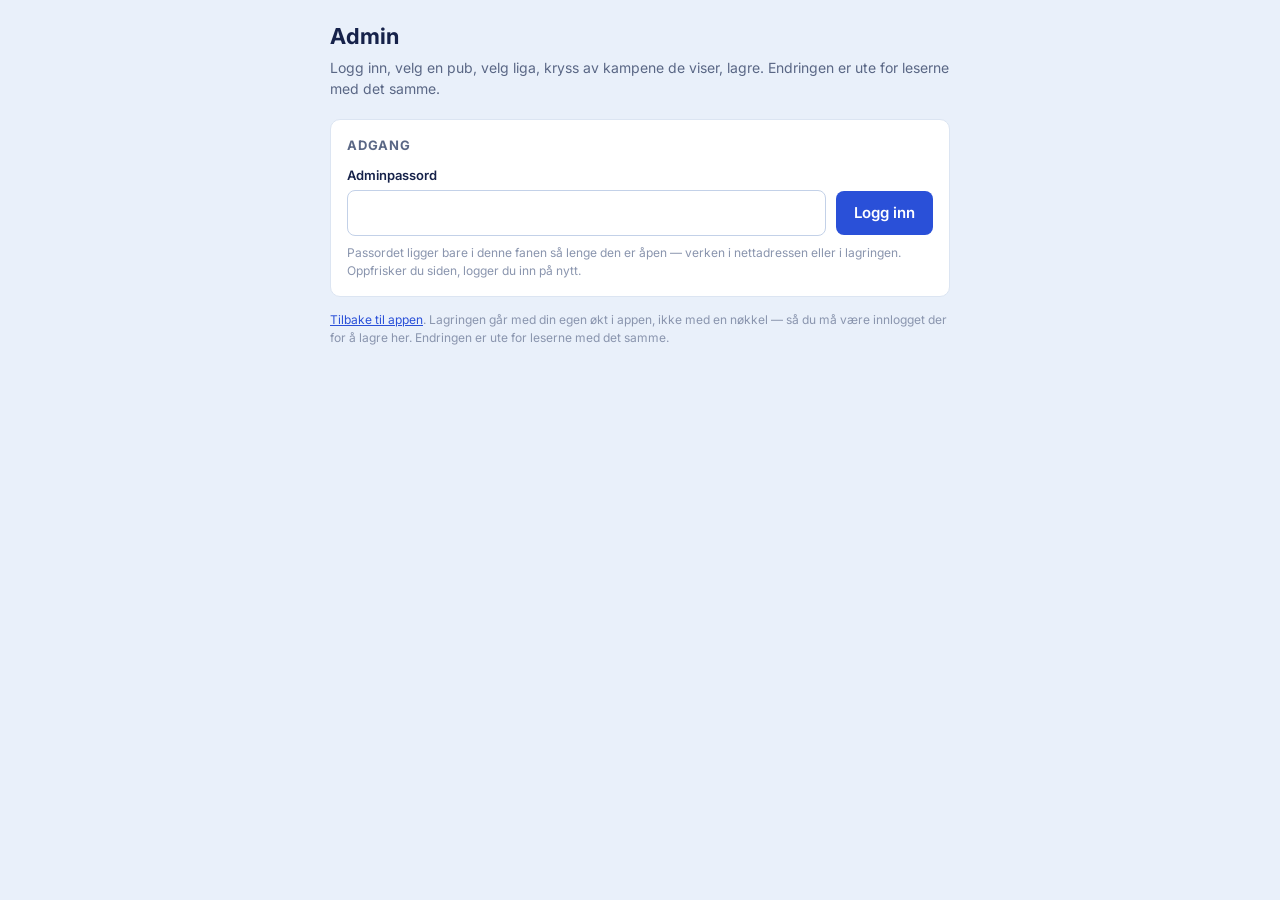
==== admin.html @ 0777ed10 "Versjon i portalen: hva som endret seg, og hva som faktisk kjorer To halvdeler som svarer pa hvert s" ====
<!DOCTYPE html>
<html lang="nb">
<head>
<meta charset="UTF-8">
<meta name="viewport" content="width=device-width, initial-scale=1.0">
<meta name="robots" content="noindex">
<title>Admin</title>
<link rel="preconnect" href="https://fonts.googleapis.com">
<link rel="preconnect" href="https://fonts.gstatic.com" crossorigin>
<link href="https://fonts.googleapis.com/css2?family=Inter:wght@400;500;600;700&display=swap" rel="stylesheet">
<style>
  :root {
    --bg: #E9F0FA; --kort: #FFFFFF; --ramme: #DCE5F2; --ramme-sterk: #C3D1E8;
    --tekst: #16224A; --tekst-dim: #5A6785; --tekst-svak: #8A95AE;
    --aksent: #2A50D8; --aksent-blekk: #FFFFFF;
    --ok-bg: #DDF3E6; --ok: #1F7A4D; --feil-bg: #F9E0E2; --feil: #A8323A;
  }
  * { box-sizing: border-box; }
  body {
    margin: 0; padding: 20px 16px 60px; background: var(--bg); color: var(--tekst);
    font-family: 'Inter', -apple-system, BlinkMacSystemFont, sans-serif; font-size: 15px; line-height: 1.5;
  }
  main { max-width: 620px; margin: 0 auto; }
  h1 { font-size: 22px; margin: 0 0 4px; }
  /* «Logg ut» star her, ikke i en egen Adgang-boks. Etter innlogging var
     den seksjonen fem rader som bare sa «Logg ut» — en boks pa linje med
     Kamper og Steder, om noe som ikke er en oppgave. */
  .topp { display: flex; align-items: baseline; justify-content: space-between; gap: 12px; }
  .topp[hidden] { display: none; }
  .undertittel { margin: 0 0 20px; color: var(--tekst-dim); font-size: 14px; }
  section { background: var(--kort); border: 1px solid var(--ramme); border-radius: 10px; padding: 16px; margin-bottom: 14px; }

  /* ---------- sammenleggbare seksjoner ----------

     Portalen var sju seksjoner, alle apne samtidig. Stedsskjemaet alene
     var 201 av 288 linjer markup i den — sju skjermhoyder for du hadde
     gjort noe, og kampene, som er det du kom for, la oeverst i noe du
     matte rulle forbi resten av.

     Mekanikken er appens egen: en <button aria-expanded> og et panel med
     [hidden], som `fotball.js`. Ikke <details> — det brukes ett sted i
     appen («Tekniske detaljer»), og to folde-mekanikker er én for mye.

     Apen/lukket huskes pa knappen, og `tegnForslag`/`tegnSteder` rorer
     bare innholdet i panelet. En seksjon som lukker seg selv fordi et
     svar landet, er den samme feilen `tegnSteder` i appen alt har kostet
     oss. */
  .seksjon { padding: 0; }
  /* display: flex slar [hidden] fra nettleserens eget stilark. Hodet
     skjules ikke i dag, men regelen ma si hva den betyr. */
  .seksjon-hode {
    display: flex; align-items: center; gap: 10px;
    width: 100%; padding: 15px 16px;
    background: none; border: 0; border-radius: 10px;
    color: var(--tekst-dim); font: inherit; font-size: 13px; font-weight: 600;
    text-transform: uppercase; letter-spacing: 0.06em;
    text-align: left; cursor: pointer;
  }
  .seksjon-hode[hidden] { display: none; }
  .seksjon-hode:hover .seksjon-navn { text-decoration: underline; }
  /* Tittelen er bare en ramme om knappen: utseendet ligger pa knappen,
     sa h2-reglene over ikke drar i den samtidig. */
  .seksjon-tittel { margin: 0; font-size: inherit; letter-spacing: normal; text-transform: none; }
  .seksjon-navn { flex: 1 1 auto; min-width: 0; }
  /* Tallet er ikke en del av navnet: det teller, og skal leses som en
     opplysning ved siden av. Samme grep som `.runde-tall`. */
  .seksjon-tall {
    flex: 0 0 auto; font-weight: 400; font-size: 12px;
    letter-spacing: 0.02em; text-transform: none; color: var(--tekst-svak);
  }
  .seksjon-tall:empty { display: none; }
  /* Tallet er grunnen til at en lukket seksjon er trygg: uten det er en
     lukket seksjon en du glemmer. Har koen noe i seg, sier den det i
     portalens aksentfarge. */
  .seksjon-tall.venter { color: var(--aksent); font-weight: 600; }
  .seksjon-pil { flex: 0 0 auto; font-size: 11px; color: var(--aksent); }
  /* Begge hodene, ikke bare seksjonene. Regelen sto pa `.seksjon-hode`
     alene, og da pekte pila i trinnhodene «lukket» over et apent trinn —
     et tegn som sier noe annet enn tilstanden det beskriver. */
  /* Versjonen. Lista er tett med vilje: den leses, den brukes ikke. */
  .versjon-boks { margin-top: 10px; }
  .versjon-nr {
    margin: 0 0 4px;
    font-size: 13px;
    font-weight: 700;
    letter-spacing: 0.02em;
  }
  .versjon-liste {
    margin: 0;
    padding-left: 18px;
    font-size: 13px;
    line-height: 1.5;
  }
  .versjon-liste li { margin-bottom: 5px; }
  .versjon-issue { white-space: nowrap; }

  .seksjon-hode[aria-expanded="true"] .seksjon-pil,
  .trinn-hode[aria-expanded="true"] .seksjon-pil { transform: rotate(180deg); }
  /* Sidepolstringa la pa <section> for. Na ligger den her, sa hodet kan
     fylle hele bredden — og `.handling` regner fortsatt med 16 px. */
  .seksjon-kropp { padding: 0 16px 16px; }
  .seksjon-kropp[hidden] { display: none; }

  /* ---------- stedsskjemaet i to trinn ----------
     Tolv felt i én kolonne var den ekte lengden i portalen. «Hvem og
     hvor» er stedet; «Hva vi vet» er vurderingen av det. Trinn to teller
     feltene som mangler i hodet sitt: et lukket trinn far ikke skjule at
     noe kreves. */
  .trinn { border-top: 1px solid var(--ramme); margin-top: 4px; }
  .trinn-hode {
    display: flex; align-items: baseline; gap: 10px; width: 100%;
    padding: 12px 2px; background: none; border: 0;
    color: var(--tekst); font: inherit; font-size: 14px; font-weight: 600;
    text-align: left; cursor: pointer;
  }
  .trinn-hode[hidden] { display: none; }
  .trinn-hode:hover .trinn-navn { text-decoration: underline; }
  .trinn-tittel { margin: 0; font-size: inherit; }
  .trinn-navn { flex: 1 1 auto; min-width: 0; }
  .trinn-tall { flex: 0 0 auto; font-size: 12px; font-weight: 400; color: var(--tekst-svak); }
  .trinn-tall:empty { display: none; }
  /* Tas stedet ut, kreves bare navnet — da teller `oppdaterTrinn` null, og
     tallet er tomt. Ingen dempet variant her: et tall som ikke gjelder,
     skal ikke sta.
     `.mangler` settes forst naar du har provd a lagre: et nytt sted er
     tomt, og en rod advarsel om noe du ikke har gjort ennaa leses som en
     feil du har gjort. */
  .trinn-tall.mangler { color: var(--feil); font-weight: 600; }
  .trinn-kropp { padding: 0 0 8px; }
  .trinn-kropp[hidden] { display: none; }
  /* Handlingsraden til kamplista. Klebrig mot bunnen av seksjonen, sa
     knappen folger med mens du krysser av tjue kamper — for matte du
     scrolle tilbake for a lagre. Bakgrunnen ma vaere ugjennomsiktig:
     uten den leser radene gjennom knappene nar lista ruller under. */
  .handling { position: sticky; bottom: 0; margin: 0 -16px -16px;
              padding: 12px 16px; background: var(--kort);
              border-top: 1px solid var(--ramme);
              border-radius: 0 0 10px 10px; }
  .handling .melding:empty { display: none; }
  .forslag { border-top: 1px solid var(--ramme); padding: 12px 0; }
  .forslag:first-child { border-top: 0; padding-top: 0; }
  .forslag-navn { margin: 0; font-weight: 600; }
  .forslag-merke { margin-left: 8px; font-weight: 400; font-size: 12px; color: #8A5A00; }
  .forslag-under { margin: 2px 0 8px; font-size: 13px; color: #5A6785; }
  /* Et tips sier at en rad vi har er usann, og det er noe annet enn et
     forslag om en rad vi mangler. Merket i margen, ikke rodt: dette er en
     opplysning fra en leser, ikke en feil i systemet. */
  .forslag-tips { border-left: 3px solid #8A5A00; padding-left: 10px; }
  .forslag-tips .forslag-under { color: #8A5A00; }
  .forslag-kode { margin: 0 0 8px; padding: 8px; overflow-x: auto; background: #F4F7FD;
                  border: 1px solid var(--ramme); border-radius: 6px;
                  font-size: 12px; line-height: 1.5; white-space: pre; }
  .forslag-knapper { display: flex; gap: 14px; }
  h2 { font-size: 13px; text-transform: uppercase; letter-spacing: 0.06em; color: var(--tekst-dim); margin: 0 0 10px; }
  label { display: block; font-size: 13px; font-weight: 600; margin-bottom: 5px; }
  /* **Seksten piksler, ikke femten.** Safari pa iPhone zoomer inn av seg
     selv nar du fokuserer et felt med mindre skrift enn 16 px — og etter
     den zoomen er hele sida pannbar sidelengs. Meldt to ganger som «jeg
     kan scrolle skjermen til venstre og hoyre»; forste gang lette jeg
     etter noe som var for bredt, og fant ingenting, fordi layouten var
     riktig hele tiden. Det var forstoerrelsen, ikke bredden.
     `font: inherit` ga 15 px fra body. En piksel fra a vaere trygg. */
  input[type="password"], input[type="text"], input[type="url"],
  input[type="date"], input[type="number"], select, textarea {
    width: 100%; padding: 10px; border: 1px solid var(--ramme-sterk); border-radius: 8px;
    background: #fff; color: var(--tekst); font: inherit; font-size: 16px;
  }
  textarea { resize: vertical; min-height: 60px; }
  /* Stedredigeringen. To felt side om side der de hoerer sammen — gate og
     nummer er ett sporsmal, breddegrad og lengdegrad er ett annet. */
  .felt-par { display: flex; gap: 10px; }
  .felt-par > * { flex: 1; min-width: 0; }
  .felt-blokk { margin-bottom: 12px; }
  .steder { list-style: none; margin: 10px 0 0; padding: 0; max-height: 320px; overflow-y: auto; }
  .steder li { display: flex; align-items: center; gap: 10px; padding: 9px 2px;
               border-bottom: 1px solid var(--ramme); }
  .steder li:last-child { border-bottom: 0; }
  .sted-navn { font-weight: 600; flex: 1; min-width: 0; }
  .sted-under { display: block; font-size: 12px; color: var(--tekst-svak); font-weight: 400; }
  /* Radene som er rettet i portalen skal kunne skilles fra fila med
     oyet. Ellers er det ingen mate a se hva basen faktisk barer. */
  .sted-merke { font-size: 11px; font-weight: 600; text-transform: uppercase;
                letter-spacing: 0.04em; color: var(--aksent); }
  .sted-merke.skjult { color: var(--feil); }
  .steder button { padding: 6px 10px; font-size: 13px; }
  .treff { list-style: none; margin: 8px 0 0; padding: 0; }
  .treff li { border-top: 1px solid var(--ramme); }
  .treff button { display: block; width: 100%; text-align: left; background: none;
                  color: var(--tekst); font-weight: 500; padding: 9px 2px; }
  .treff .sted-under { color: var(--tekst-dim); }
  .kamper { list-style: none; margin: 12px 0 0; padding: 0; }
  .kamper li { border-bottom: 1px solid var(--ramme); }
  /* Runden star som en overskrift i lista, ikke som en egen boks: den
     deler kampene uten a se ut som noe man kan krysse av. */
  /* display: flex slar [hidden] fra nettleserens eget stilark. Ingen
     rundeoverskrift skjules i dag, men regelen ma si hva den betyr — et
     element som star framme mens koden tror den har skjult det, er en
     feil som ikke ser ut som en. */
  .runde-skille {
    display: flex;
    align-items: baseline;
    justify-content: space-between;
    gap: 10px;
    border-bottom: 0 !important;
    padding: 14px 2px 4px;
    font-size: 11px;
    font-weight: 700;
    letter-spacing: 0.07em;
    text-transform: uppercase;
    color: var(--tekst-svak);
  }
  .runde-skille[hidden] { display: none; }
  /* Tallet er ikke en overskrift: det teller, og skal leses som en
     opplysning ved siden av — ikke som en del av rundenavnet. */
  .runde-tall { font-weight: 400; letter-spacing: 0.02em; text-transform: none; }
  /* Navnet tar plassen som blir til overs, sa tallet og knappen star
     samlet til hoyre framfor a spres utover av space-between. */
  .runde-navn { flex: 1 1 auto; }
  /* Knappen som krysser av hele runden. Ingen display-regel her med
     vilje: en <button> er inline-block fra nettleseren og flex-barn her,
     og da er det ingenting som kan sla [hidden] i stykker. */
  .runde-alle {
    background: none;
    border: 0;
    padding: 0 0 0 2px;
    font: inherit;
    letter-spacing: 0.02em;
    text-transform: none;
    font-weight: 400;
    color: var(--aksent);
    cursor: pointer;
    white-space: nowrap;
  }
  .runde-alle:hover { text-decoration: underline; }
  /* Ligaene som hakebokser. list-style og padding nullstilles her fordi
     <ul> baerer nettleserens egne; display er satt, saa [hidden] maa sies
     eksplisitt — ellers star lista framme naar koden tror den skjuler. */
  .ligaer { display: flex; flex-wrap: wrap; gap: 6px 16px; list-style: none;
            margin: 0 0 12px; padding: 0; }
  .ligaer[hidden] { display: none; }
  .ligaer li { display: flex; align-items: center; gap: 8px; }
  .ligaer input { width: 20px; height: 20px; flex: 0 0 auto;
                  accent-color: var(--aksent); }
  .ligaer label { margin: 0; font-weight: 400; font-size: 16px; }
  .kamper li:first-child.runde-skille { padding-top: 6px; }
  .kamper li:last-child { border-bottom: 0; }
  .kamp { display: flex; align-items: center; gap: 12px; padding: 11px 2px; cursor: pointer; }
  .kamp input { width: 20px; height: 20px; flex: 0 0 auto; accent-color: var(--aksent); }
  /* «Ikke denne kvelden». Star som sosken til labelen, aldri inni den:
     en knapp i en knapp finnes ikke, og trykket ville truffet haken.
     Ingen display-regel, saa [hidden] fra nettleserens stilark star. */
  .kamp-nei {
    background: none; border: 0; padding: 2px 2px 8px 32px;
    font: inherit; font-size: 13px; color: var(--tekst-svak);
    cursor: pointer; text-align: left;
  }
  .kamp-nei:hover { text-decoration: underline; }
  .kamp-nei[aria-pressed="true"] { color: var(--aksent); font-weight: 600; }
  /* Raden dempes, men forsvinner ikke: et nei er en opplysning admin har
     fort inn, og den skal kunne leses og tas tilbake. */
  .kamp-avkreftet .kamp-navn { opacity: 0.55; text-decoration: line-through; }
  .kamp-navn { font-weight: 600; }
  .kamp-tid { display: block; font-size: 12px; color: var(--tekst-svak); font-weight: 400; }
  button {
    padding: 11px 18px; border: 0; border-radius: 8px; background: var(--aksent);
    color: var(--aksent-blekk); font: inherit; font-weight: 600; cursor: pointer;
  }
  button:disabled { opacity: 0.45; cursor: default; }
  button.lenke { background: none; color: var(--aksent); padding: 4px 0; font-weight: 500; text-decoration: underline; }
  .melding { margin: 12px 0 0; padding: 10px 12px; border-radius: 8px; font-size: 14px; }
  .melding.ok { background: var(--ok-bg); color: var(--ok); }
  .melding.feil { background: var(--feil-bg); color: var(--feil); }
  /* En hint som barer en feil skal leses som en feil. [hidden] sier hva
     den betyr fordi regelen over setter farge, ikke display — men neste
     som legger display her, ma vite det. */
  .hint.feil { color: var(--feil); }
  .hint[hidden] { display: none; }
  .melding:empty { display: none; padding: 0; }
  .hint { font-size: 12px; color: var(--tekst-svak); margin: 8px 0 0; }
  /* Feltene som MA fylles ut. Stjerna er for oyet — skjermleseren far
     aria-required, og «stjerne» lest hoyt atte ganger er stoy. */
  .pakrevd { color: var(--feil); margin-left: 3px; font-weight: 700; }
  /* Tas stedet ut av lista, kreves bare navnet: sjekkPubRad slipper en
     fjernet rad gjennom pa navnet alene. Da er atte stjerner usant, og de
     dempes framfor a forsvinne — feltene er fortsatt de samme. */
  #stedSkjema.tatt-ut .pakrevd { color: var(--tekst-svak); font-weight: 400; }
  /* Forklaringa til stjerna star over skjemaet, ikke under: den skal leses
     for man begynner a fylle ut. */
  #stedPakrevdNote { margin: 0 0 12px; }
  .rad { display: flex; gap: 10px; align-items: center; flex-wrap: wrap; }
  .rad input[type="password"] { flex: 1 1 180px; width: auto; }
  /* Brukerlista. Ett kort per person framfor fire kolonner.
     Som tabell trengte den 457 px — fire kolonner, to av dem `nowrap`, og
     en med et felt og to knapper. En iPhone 13 mini gir 343, og da ble
     hele sida dratt bred: du kunne rulle den sidelengs. Meldt 17.
     september 2026.
     Ingen media query, og det er med vilje: en regel som ser pa VINDUET
     kan ikke males av en test som maler i en boks med kjent bredde, og da
     star fiksen uvoktet. Dette gjelder i enhver bredde.
     `thead` faller bort, sa hver celle barer etiketten sin i `data-merke`
     og viser den med ::before — teksten leses ogsa av en skjermleser. */
  .brukere { width: 100%; border-collapse: collapse; font-size: 14px; }
  .brukere, .brukere tbody, .brukere tr, .brukere td { display: block; width: 100%; }
  .brukere thead { display: none; }
  .brukere tr { padding: 12px 0; border-bottom: 1px solid var(--ramme); }
  .brukere tr:last-child { border-bottom: 0; }
  .brukere td { padding: 1px 0; border-bottom: 0; text-align: left; }
  .brukere .navn { font-weight: 600; font-size: 15px; overflow-wrap: anywhere; }
  /* Datoene bryter om de ma: `nowrap` var halve grunnen til at tabellen
     ikke fikk plass. */
  .brukere .tid { color: var(--tekst-dim); white-space: normal; font-size: 13px; }
  .brukere .tid::before { content: attr(data-merke) ": "; color: var(--tekst-svak); }
  .brukere td.valg {
    display: flex; flex-wrap: wrap; gap: 8px; align-items: center;
    padding-top: 8px; white-space: normal;
  }
  /* Ogsa her: under 16 px zoomer iPhone inn i det du trykker i feltet. */
  .brukere input[type="text"] {
    width: 96px; padding: 7px 8px; border: 1px solid var(--ramme-sterk);
    border-radius: 6px; background: #fff; color: var(--tekst); font: inherit; font-size: 16px;
  }
  .brukere button { padding: 7px 10px; font-size: 13px; }
  /* Sletting star som tekst til den er trykket en gang — da blir den rod
     og sier hva den kommer til a gjore. Samme grep som i appen. */
  .brukere button.slett { background: none; color: var(--tekst-dim); text-decoration: underline; font-weight: 500; }
  /* Raden som sier «det er deg». Den star ved siden av datoen fordi det
     er datoen den svarer pa: du er innlogget na, og feltet ved siden av
     er sist du tastet PIN-en. To ulike ting, og begge sanne. */
  .brukere .deg { color: var(--ok); font-weight: 600; font-size: 12px; }

  .brukere button.slett[data-sikker="ja"] { background: var(--feil); color: #fff; text-decoration: none; font-weight: 600; }
  /* Portalen ligger skjult til passordet er godtatt. display: none med
     !important, sa en seksjon med egen display ikke smetter fram. */
  [hidden] { display: none !important; }
  .visuelt-skjult {
    position: absolute; width: 1px; height: 1px; overflow: hidden;
    clip: rect(0 0 0 0); white-space: nowrap;
  }
  a { color: var(--aksent); }
</style>
</head>
<body>
<main>
  <div class="topp">
    <h1>Admin</h1>
    <!-- «Logg ut» hoerer til deg, ikke til en oppgave. Den sto i en
         Adgang-seksjon som etter innlogging var fem rader med ett
         deaktivert felt og denne knappen — en boks pa linje med Kamper og
         Steder, om noe som ikke er noe a gjore. -->
    <button class="lenke" id="loggUt" type="button" hidden>Logg ut</button>
  </div>
  <!-- To pastander sto her og var ikke lenger sanne: at PIN-ene ligger
       her (admin kan sette en ny, aldri lese den gamle — de ligger hashet
       hos Supabase), og at endringen venter pa en utrulling (visningene
       gikk til Supabase 15. september 2026, og lagremeldingen sier
       nettopp at det ikke er noe a vente pa). En undertittel som motsier
       kvitteringen to seksjoner ned er verre enn ingen.
       Resten — brukerne, PIN-ene — sto her ogsa til 21. september 2026.
       Seksjonene bærer navnene sine i hodet na, og en undertittel som
       ramser opp det som star rett under, er en liste til. -->
  <p class="undertittel">
    Logg inn, velg en pub, velg liga, kryss av kampene de viser, lagre.
    Endringen er ute for leserne med det samme.
  </p>

  <section id="adgang">
    <h2>Adgang</h2>
    <label for="passord">Adminpassord</label>
    <div class="rad">
      <input type="password" id="passord" autocomplete="current-password">
      <button id="loggInn" type="button">Logg inn</button>
    </div>
    <p class="melding" id="adgangMelding" role="status" aria-live="polite"></p>
    <p class="hint" id="adgangHint">
      Passordet ligger bare i denne fanen så lenge den er åpen — verken i
      nettadressen eller i lagringen. Oppfrisker du siden, logger du inn på nytt.
    </p>
  </section>

  <div id="portal" hidden>
  <!-- Pub og kamper er ÉN oppgave, og sto i to bokser. Pubvelgeren svarer
       ikke pa noe uten lista under seg, og lista svarer pa feil sted uten
       velgeren over. Hodet sier hvilken pub du star i — `settKamptittel`
       skriver «Kamper Andy's Pub viser» der.

       Handlingen star HER, ikke i en egen seksjon nederst. For la «Lagre»
       etter Foreslatte steder, Steder og Brukere — tre seksjoner som ikke
       har noe med den a gjore — mens den lagret kampene her oppe. «Kryss
       av alle» la samme sted: en knapp som opererer pa en liste du ikke
       ser mens du trykker den. Meldt fra faktisk bruk 16. september 2026.

       Og seksjonen ligger LUKKET, som de andre. Den sto apen fordi den
       var det du kom for — og det stemte sa lenge kamp for kamp var
       eneste mate a si hva et sted viser. Ligaflagget gjor jobben for de
       fleste stedene na: ett kryss dekker sesongen, og lista her er den
       du apner nar noe avviker fra den. Da er tjue kamper du maa rulle
       forbi feil vei rundt.

       Tallet i hodet baerer seksjonen: «2 av 20 satt» nar alt er lagret,
       og det du ikke har lagret nar du har rort noe. -->
  <section class="seksjon">
    <h2 class="seksjon-tittel">
      <button class="seksjon-hode" id="kampHode" type="button"
              aria-expanded="false" aria-controls="kampKropp">
        <span class="seksjon-navn" id="kampTittel">Kamper</span>
        <span class="seksjon-tall" id="kampTall"></span>
        <span class="seksjon-pil" aria-hidden="true">▾</span>
      </button>
    </h2>
    <div class="seksjon-kropp" id="kampKropp" hidden>
      <label for="pub">Pub</label>
      <select id="pub"></select>
      <p class="hint" id="pubHint"></p>
      <label for="liga">Liga</label>
      <select id="liga"></select>
      <ul class="kamper" id="kamper"><li><p class="hint">Henter kamper …</p></li></ul>
      <p class="hint" id="kampHint"></p>
      <!-- Klebrig: med tjue kamper i lista er knappen ute av syne nar du er
           ferdig a krysse av, og da matte du scrolle tilbake for a lagre. -->
      <div class="handling">
        <div class="rad">
          <button id="lagre" type="button" disabled>Lagre</button>
          <button class="lenke" id="merkAlle" type="button">Kryss av alle</button>
          <button class="lenke" id="merkIngen" type="button">Fjern alle</button>
        </div>
        <p class="melding" id="melding" role="status" aria-live="polite"></p>
      </div>
    </div>
  </section>

  <!-- Koen apner seg selv nar den har noe i seg, og bare da — og bare til
       du har rort den selv. Tallet i hodet er grunnen til at den kan ligge
       lukket: uten det er en lukket seksjon en du glemmer. -->
  <section class="seksjon">
    <h2 class="seksjon-tittel">
      <button class="seksjon-hode" id="forslagHode" type="button"
              aria-expanded="false" aria-controls="forslagKropp">
        <span class="seksjon-navn">Innmeldt fra lesere</span>
        <span class="seksjon-tall" id="forslagTall"></span>
        <span class="seksjon-pil" aria-hidden="true">▾</span>
      </button>
    </h2>
    <div class="seksjon-kropp" id="forslagKropp" hidden>
      <p class="hint">Sendt inn av lesere. Ingenting havner i
        <code>puber.js</code> av seg selv — du får raden her, og limer den
        inn med koordinater og kilde. Det er derfor lista er verdt å stole på.</p>
      <p class="hint" id="forslagHint">Henter forslagene …</p>
      <div id="forslagListe"></div>
      <p class="melding" id="forslagMelding" role="status" aria-live="polite"></p>
    </div>
  </section>

  <!-- Stedredigeringen (#80). puber.js er fortsatt grunnfjellet:
       den ligger i koden og virker uten nett. Det som lagres her er
       rettelsene oppa — nye steder, en adresse som flyttet, et sted som
       la ned. Fila rores aldri herfra. ADR 0020. -->
  <section class="seksjon">
    <h2 class="seksjon-tittel">
      <button class="seksjon-hode" id="stedHode" type="button"
              aria-expanded="false" aria-controls="stedKropp">
        <span class="seksjon-navn">Steder</span>
        <span class="seksjon-tall" id="stedTall"></span>
        <span class="seksjon-pil" aria-hidden="true">▾</span>
      </button>
    </h2>
    <div class="seksjon-kropp" id="stedKropp" hidden>
    <p class="hint" id="stedHint">Henter stedene …</p>
    <div class="rad">
      <button id="stedNytt" type="button">Nytt sted</button>
      <button class="lenke" id="stedAvbryt" type="button" hidden>Avbryt</button>
    </div>

    <!-- Filteret bygges av byFor() i admin.js, ut av koordinatene som
         faktisk ligger i lista: en by uten steder er et valg som ikke gir
         noe. Hele raden er skjult naar det bare finnes én gruppe — da er
         velgeren en kontroll uten et valg. -->
    <div class="rad" id="stedFilterRad" hidden>
      <label for="stedFilterBy" style="margin: 0;">Vis</label>
      <select id="stedFilterBy"></select>
    </div>

    <ul class="steder" id="stedListe"></ul>

    <form id="stedSkjema" hidden>
      <!-- Stjernene settes av merkPakrevde() i admin.js, ut av
           PUBLISTE_FELT. De star ikke i markupen: en liste her ville kunne
           gli fra den lista validatoren faktisk bruker, og da lover
           skjemaet noe annet enn det slipper gjennom. -->
      <p class="hint" id="stedPakrevdNote">Felt merket * må fylles ut.</p>

      <!-- Trinn 1: hvem stedet er og hvor det ligger. Alt her svarer paa
           det samme sporsmalet, og de fem veiene til et koordinat —
           navnesok, adressesok, tastet, «Jeg star her», limt lenke — er
           fem forsok paa ett felt. -->
      <div class="trinn">
        <h3 class="trinn-tittel">
          <button class="trinn-hode" id="trinn1Hode" type="button"
                  aria-expanded="true" aria-controls="trinn1Kropp">
            <span class="trinn-navn">1. Hvem og hvor</span>
            <span class="trinn-tall" id="trinn1Tall"></span>
            <span class="seksjon-pil" aria-hidden="true">▾</span>
          </button>
        </h3>
        <div class="trinn-kropp" id="trinn1Kropp">

      <div class="felt-blokk">
        <label for="stedNavn">Navn</label>
        <div class="rad">
          <input type="text" id="stedNavn" autocomplete="off" maxlength="80"
                 style="flex: 1 1 180px; width: auto;">
          <button class="lenke" id="stedSok" type="button">Slå opp i OpenStreetMap</button>
        </div>
        <p class="hint" id="stedSokHint" hidden></p>
        <ul class="treff" id="stedTreff"></ul>
      </div>

      <div class="felt-blokk felt-par">
        <div>
          <!-- Byen styrer SOKET, den lagres ikke. Koordinatet sier selv
               hvilken by stedet ligger i (byFor), og et felt ved siden av
               kunne vaert uenig med tallene. -->
          <label for="stedBy">Søk i by</label>
          <select id="stedBy"></select>
        </div>
        <div>
          <label for="stedBydel">Bydel</label>
          <input type="text" id="stedBydel" autocomplete="off" maxlength="40">
        </div>
      </div>

      <div class="felt-blokk">
        <label for="stedAdresse">Adresse</label>
        <input type="text" id="stedAdresse" autocomplete="off" maxlength="120">
      </div>
      <div class="rad">
        <button class="lenke" id="stedSokAdresse" type="button">Slå opp adressen</button>
      </div>
      <p class="hint" id="stedAdresseHint" hidden></p>
      <ul class="treff" id="stedAdresseTreff"></ul>

      <div class="felt-blokk felt-par">
        <div>
          <label for="stedLat">Breddegrad</label>
          <input type="number" id="stedLat" step="0.0001" inputmode="decimal">
        </div>
        <div>
          <label for="stedLon">Lengdegrad</label>
          <input type="number" id="stedLon" step="0.0001" inputmode="decimal">
        </div>
      </div>

      <!-- Star du i puben, er telefonen det mest noyaktige kartet som
           finnes — bedre enn Googles eget punkt, som ofte ligger pa
           bygget og ikke pa dora.
           Og den er den eneste veien inn som virker *i appen*: den lange
           URL-en med koordinatet i finnes bare i en nettleser med
           adressefelt. Pa telefonen gir Google Maps deg bare del-lenka,
           og den baerer ingenting. -->
      <div class="felt-blokk">
        <div class="rad">
          <button class="lenke" id="stedHer" type="button">Jeg står her</button>
        </div>
        <p class="hint" id="stedHerHint">
          Bruker posisjonen til telefonen. Står du i døra til puben, er det
          et bedre punkt enn kartet gir deg. Nettleseren spør om lov først.
        </p>
        <p class="hint" id="stedHerSvar" hidden></p>
      </div>

      <!-- Siste utvei, og den eneste som star seg nar OpenStreetMap ikke
           svarer: admin apner stedet i kartet hen alt bruker, og limer
           inn lenka. Ingen tjeneste spoerres — koordinatet star i lenka. -->
      <div class="felt-blokk">
        <!-- Etiketten sa «en kartlenke» til 18. september 2026. Den som
             hoyreklikker i Google Maps far et *koordinat*, ikke en lenke,
             og leste da at feltet ikke var for hen. Begge star i
             etiketten na, og koordinatet forst: det er den korteste
             veien, og den eneste som ikke krever at man finner
             adresselinja. -->
        <label for="stedLenke">… eller lim inn koordinat eller kartlenke</label>
        <div class="rad">
          <input type="text" id="stedLenke" autocomplete="off" maxlength="500"
                 placeholder="59.9139, 10.7522 — eller en kartlenke"
                 style="flex: 1 1 180px; width: auto;">
          <button class="lenke" id="stedLenkeLes" type="button">Hent koordinat</button>
        </div>
        <p class="hint" id="stedLenkeHint">
          Høyreklikk i Google Maps og trykk på koordinatet — da ligger det
          på utklippstavla. Parenteser rundt gjør ingenting. En lenke fra
          Google Maps eller OpenStreetMap virker like godt. Virker også når
          oppslaget over ikke svarer: koordinatet står i det du limer inn.
        </p>
        <p class="hint" id="stedLenkeSvar" hidden></p>
      </div>

        </div>
      </div>

      <!-- Trinn 2: hva vi vet om stedet. Type, sikkerhet, ligaflagg,
           kilde og dato er vurderinger — ikke adresseopplysninger — og de
           er de fem feltene som oftest hoppes over.
           Tallet i hodet teller dem som mangler, sa et lukket trinn ikke
           kan skjule at noe kreves. -->
      <div class="trinn">
        <h3 class="trinn-tittel">
          <button class="trinn-hode" id="trinn2Hode" type="button"
                  aria-expanded="false" aria-controls="trinn2Kropp">
            <span class="trinn-navn">2. Hva vi vet</span>
            <span class="trinn-tall" id="trinn2Tall"></span>
            <span class="seksjon-pil" aria-hidden="true">▾</span>
          </button>
        </h3>
        <div class="trinn-kropp" id="trinn2Kropp" hidden>

      <div class="felt-blokk felt-par">
        <div>
          <label for="stedType">Type</label>
          <select id="stedType"></select>
        </div>
        <div>
          <label for="stedSikkerhet">Sikkerhet</label>
          <select id="stedSikkerhet"></select>
        </div>
      </div>

      <div class="felt-blokk">
        <label for="stedLag">Lag stedet er kjent for</label>
        <input type="text" id="stedLag" autocomplete="off"
               placeholder="Vålerenga, Tottenham">
        <p class="hint">Skill med komma. Tomt er helt greit.</p>
      </div>

      <!-- Ligaene stedet sender. Paastanden ligger paa LIGANIVAA og ikke
           paa kampen, fordi kamper kolliderer: tre Eliteserie-kamper
           kl. 15 blir tre paastander der et sted med én skjerm bare kan
           innfri én. «Vi sender Eliteserien» er noe et sted kan si sant.

           Merket i appen er SVAKERE enn ★. Stjerna betyr at et menneske
           krysset av nettopp den kampen; dette betyr at stedet sender
           ligaen. To ulike paastander, to ulike merker. -->
      <div class="felt-blokk">
        <label id="stedLigaerLabel">Ligaer stedet sender</label>
        <ul class="ligaer" id="stedLigaer" aria-labelledby="stedLigaerLabel"></ul>
        <label for="stedLigaKilde">Hvordan vet vi det?</label>
        <input type="text" id="stedLigaKilde" autocomplete="off" maxlength="200"
               placeholder="Ringte 19.09.2026 – de sender alle Eliteserie-kamper">
        <p class="hint" id="stedLigaHint">
          Tomt er helt greit. Krysser du av en liga, må kilden og datoen
          under stå — som ellers her. Flagget <strong>utløper ved
          sesongslutt</strong> og regnes ut av datoen: Eliteserien ved
          nyttår, de andre i juli. Et sted som slutter å sende ligaen,
          lover derfor ikke kamper i det uendelige.
        </p>
      </div>

      <!-- Kilde og dato er ikke pynt: en udatert rad er verre enn ingen
           rad. Skjemaet slipper ingen rad gjennom uten dem.
           type="text", ikke "url": kilden kan vaere en setning, og et
           url-felt ville merket den som ugyldig av nettleseren selv. -->
      <div class="felt-blokk">
        <label for="stedKilde">Hvordan vet vi det?</label>
        <input type="text" id="stedKilde" autocomplete="off" maxlength="200"
               placeholder="https://stedet.no/sport – eller: Var innom, storskjerm i baren">
        <p class="hint">
          En lenke, eller en setning. Små puber har ofte ingen nettside, og
          «Var innom 16.09.2026, storskjerm i baren» er en bedre kilde enn
          en side som ikke er rørt siden 2019. Feltet vises aldri for
          leseren — det er her for den som skal sjekke raden om et år.
        </p>
      </div>

      <div class="felt-blokk felt-par">
        <div>
          <label for="stedSjekket">Sjekket</label>
          <input type="date" id="stedSjekket">
        </div>
        <div>
          <label for="stedFjernetFelt">Vises i appen</label>
          <div class="rad" id="stedFjernetFelt">
            <input type="checkbox" id="stedFjernet"
                   style="width: 20px; height: 20px; accent-color: var(--aksent);">
            <label for="stedFjernet" style="margin: 0; font-weight: 400;">
              Ta stedet ut av lista
            </label>
          </div>
        </div>
      </div>

      <div class="felt-blokk">
        <label for="stedMerknad">Merknad</label>
        <textarea id="stedMerknad" maxlength="300"></textarea>
      </div>

        </div>
      </div>

      <div class="rad">
        <button id="stedLagre" type="button">Lagre stedet</button>
      </div>
    </form>
    <p class="melding" id="stedMelding" role="status" aria-live="polite"></p>
    </div>
  </section>

  <section class="seksjon">
    <h2 class="seksjon-tittel">
      <button class="seksjon-hode" id="brukerHode" type="button"
              aria-expanded="false" aria-controls="brukerKropp">
        <span class="seksjon-navn">Brukere</span>
        <span class="seksjon-tall" id="brukerTall"></span>
        <span class="seksjon-pil" aria-hidden="true">▾</span>
      </button>
    </h2>
    <div class="seksjon-kropp" id="brukerKropp" hidden>
    <!-- «Sist inne» kommer fra oktene, ikke fra last_sign_in_at.
         Det feltet er sist noen TASTET PIN-en, og appen holder telefonen
         innlogget med roterende fornyere (ADR 0009): en fornying er ingen
         palogging, sa en som er innom hver dag kunne sta med en dato uker
         tilbake. Meldt to dager pa rad, begge gangene av en som var
         innlogget i det oyeblikket han leste «2 dager siden».
         Na er det sessions.refreshed_at som star her — Supabases eget
         bokholderi, som GoTrue skriver fordi den MA for a holde folk
         innlogget. Vi teller fortsatt ingenting selv. ADR 0021. -->
    <p class="hint">
      <strong>Sist inne</strong> er sist appen var i gang hos personen —
      ikke sist de tastet PIN-en. Den datoen står i hjelpeteksten når du
      holder pekeren over. Har ingen økt vært i live, står det ingenting:
      logger noen ut, eller går økta ut, er den borte.
    </p>
    <p class="hint" id="brukerHint">Henter brukerne …</p>
    <p class="hint feil" id="brukerOktfeil" hidden></p>
    <table class="brukere" id="brukere" hidden>
      <thead>
        <tr><th>Navn</th><th>Første gang</th><th>Sist inne</th><th></th></tr>
      </thead>
      <tbody id="brukerRader"></tbody>
    </table>
    <p class="melding" id="brukerMelding" role="status" aria-live="polite"></p>
    </div>
  </section>

  <!-- Sonden mot TheSportsDB.
       Diagnostikk, ikke drift: den svarer på hva kilden FAKTISK gir oss,
       framfor hva dokumentasjonen sier. Den finnes her og ikke bare i
       verktoy/ fordi den som eier prosjektet sitter med en telefon, og en
       oppgave som krever en terminal er ingen oppgave.
       Nøkkelen blir på serveren: v1 legger den i stien, og en spørring
       gjort fra en nettleser ville lagt den i historikken. -->
  <section class="seksjon">
    <h2 class="seksjon-tittel">
      <button class="seksjon-hode" id="verktoyHode" type="button"
              aria-expanded="false" aria-controls="verktoyKropp">
        <span class="seksjon-navn">Verktøy</span>
        <span class="seksjon-tall" id="verktoyTall"></span>
        <span class="seksjon-pil" aria-hidden="true">▾</span>
      </button>
    </h2>
    <div class="seksjon-kropp" id="verktoyKropp" hidden>
      <h3 style="margin: 0 0 6px; font-size: 14px;">Hva gir TheSportsDB oss?</h3>
      <p class="hint">Spør kilden direkte og viser hva som faktisk kom — om
        hele sesongen finnes, og om spillerstatistikken bærer både mål og
        sesong. Uten begge kan det ikke bli en toppscorerliste.
        <strong>Seks kall per trykk</strong>, så trykk når du lurer, ikke
        for å se på.</p>
      <div class="rad">
        <select id="sondeLiga" aria-label="Liga"></select>
        <button id="sondeKjor" type="button">Spør kilden</button>
      </div>
      <pre class="forslag-kode" id="sondeSvar" hidden></pre>
      <p class="melding" id="sondeMelding" role="status" aria-live="polite"></p>
    </div>
  </section>

  <!-- Versjonen. To halvdeler som svarer paa hvert sitt sporsmal:
       lista sier HVA som endret seg, commit-en sier om du ser paa det
       nyeste. Sto bare lista her, kunne den si 21. september over en app
       som ble bygget den 12. -->
  <section class="seksjon">
    <h2 class="seksjon-tittel">
      <button class="seksjon-hode" id="versjonHode" type="button"
              aria-expanded="false" aria-controls="versjonKropp">
        <span class="seksjon-navn">Versjon</span>
        <span class="seksjon-tall" id="versjonTall"></span>
        <span class="seksjon-pil" aria-hidden="true">▾</span>
      </button>
    </h2>
    <div class="seksjon-kropp" id="versjonKropp" hidden>
      <p class="hint" id="versjonKjorer">Henter …</p>
      <div id="versjonListe"></div>
    </div>
  </section>

  </div>

  <p class="hint">
    <a href="/">Tilbake til appen</a>. Lagringen går med din egen økt i appen,
    ikke med en nøkkel — så du må være innlogget der for å lagre her.
    Endringen er ute for leserne med det samme.
  </p>
</main>
<script type="module" src="/admin.js"></script>
</body>
</html>
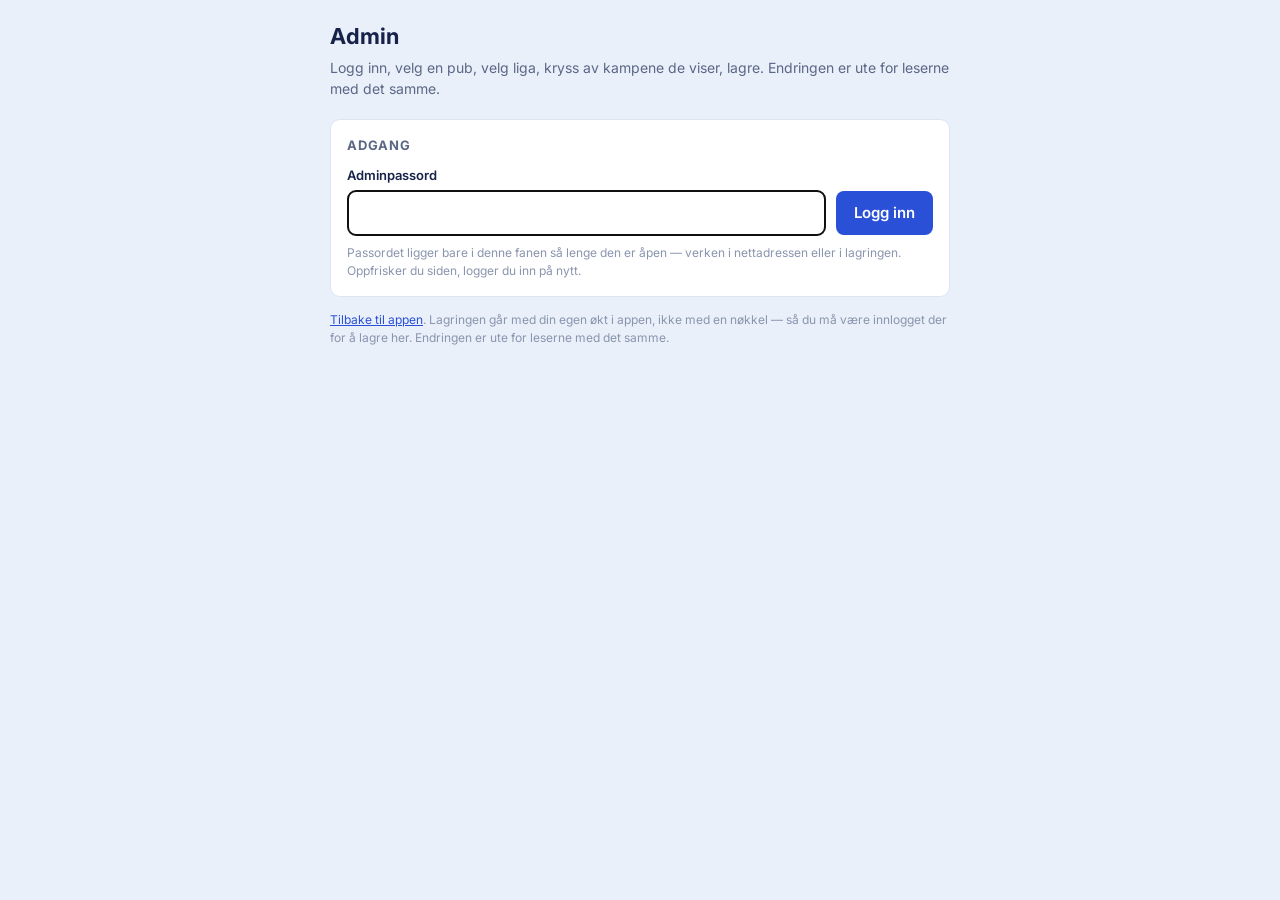
==== commit f36073b4: "Navn, så PIN uten ekstra trykk: fokus i selve trykket iPhone åpner bare tastaturet for et felt som f" ====
--- a/admin.html
+++ b/admin.html
@@ -93,6 +93,19 @@
   }
   .versjon-liste li { margin-bottom: 5px; }
   .versjon-issue { white-space: nowrap; }
+  /* «Nytt siden sist» star over alle seksjonene, apen: den er grunnen til
+     at du skal se den, ikke noe du ma lete fram. Kanten i aksentfargen
+     sier at den venter pa deg, som tallet i et seksjonshode gjor. */
+  .nytt { border-left: 4px solid var(--aksent); background: var(--kort);
+          border-radius: 10px; padding: 14px 16px; margin-bottom: 16px; }
+  .nytt h2 { margin-bottom: 6px; }
+  .nytt .hint { margin: 0 0 4px; }
+  .nytt-skjul { margin-top: 6px; }
+  .logg-rad { display: flex; justify-content: space-between; gap: 12px;
+              padding: 6px 0; border-top: 1px solid var(--ramme); font-size: 14px; }
+  .logg-rad:first-child { border-top: 0; }
+  .logg-navn { font-weight: 600; }
+  .logg-tid { color: var(--tekst-dim); text-align: right; }
 
   .seksjon-hode[aria-expanded="true"] .seksjon-pil,
   .trinn-hode[aria-expanded="true"] .seksjon-pil { transform: rotate(180deg); }
@@ -151,6 +164,10 @@
                   border: 1px solid var(--ramme); border-radius: 6px;
                   font-size: 12px; line-height: 1.5; white-space: pre; }
   .forslag-knapper { display: flex; gap: 14px; }
+  /* Feil og onsker: teksten er selve saken, sa den far brytes som
+     leseren skrev den. De nye har margen, som tipsene. */
+  .tilbake-tekst { margin: 4px 0; white-space: pre-wrap; overflow-wrap: anywhere; }
+  .tilbake-ny { border-left: 3px solid var(--aksent); padding-left: 10px; }
   h2 { font-size: 13px; text-transform: uppercase; letter-spacing: 0.06em; color: var(--tekst-dim); margin: 0 0 10px; }
   label { display: block; font-size: 13px; font-weight: 600; margin-bottom: 5px; }
   /* **Seksten piksler, ikke femten.** Safari pa iPhone zoomer inn av seg
@@ -276,6 +293,11 @@
   .hint.feil { color: var(--feil); }
   .hint[hidden] { display: none; }
   .melding:empty { display: none; padding: 0; }
+  /* En melding som sier «logg inn i appen» far veien dit: en lenke, pa samme
+     adresse, stor nok til a treffe med en tommel. */
+  .melding-vei { display: block; margin-top: 8px; padding: 11px 18px; border-radius: 8px;
+    background: var(--aksent); color: var(--aksent-blekk); font-weight: 600;
+    text-align: center; text-decoration: none; }
   .hint { font-size: 12px; color: var(--tekst-svak); margin: 8px 0 0; }
   /* Feltene som MA fylles ut. Stjerna er for oyet — skjermleseren far
      aria-required, og «stjerne» lest hoyt atte ganger er stoy. */
@@ -367,7 +389,7 @@
     <h2>Adgang</h2>
     <label for="passord">Adminpassord</label>
     <div class="rad">
-      <input type="password" id="passord" autocomplete="current-password">
+      <input type="password" id="passord" autocomplete="current-password" autofocus>
       <button id="loggInn" type="button">Logg inn</button>
     </div>
     <p class="melding" id="adgangMelding" role="status" aria-live="polite"></p>
@@ -378,6 +400,17 @@
   </section>
 
   <div id="portal" hidden>
+  <!-- Hva som har skjedd siden sist DU var inne. Fylles av `visNytt` nar
+       portalen har fatt svar om forrige innlogging, og ligger skjult til
+       det er noe a si: en tom boks ville sagt «ingenting nytt» uten a vite
+       det. -->
+  <section class="nytt" id="nyttSiden" aria-live="polite" hidden>
+    <h2 id="nyttTittel">Nytt siden sist</h2>
+    <p class="hint" id="nyttHint"></p>
+    <div id="nyttListe"></div>
+    <button class="lenke nytt-skjul" id="nyttSkjul" type="button">Skjul</button>
+  </section>
+
   <!-- Pub og kamper er ÉN oppgave, og sto i to bokser. Pubvelgeren svarer
        ikke pa noe uten lista under seg, og lista svarer pa feil sted uten
        velgeren over. Hodet sier hvilken pub du star i — `settKamptittel`
@@ -447,6 +480,28 @@
       <p class="hint" id="forslagHint">Henter forslagene …</p>
       <div id="forslagListe"></div>
       <p class="melding" id="forslagMelding" role="status" aria-live="polite"></p>
+    </div>
+  </section>
+
+  <!-- Feil og onsker fra leserne. Samme form som forslagskoen: den apner
+       seg nar det ligger noe nytt der, og tallet i hodet teller de nye.
+       Status du setter her, ser leseren pa kontosiden sin — «Lest» er et
+       svar, ikke bare en hake for deg. -->
+  <section class="seksjon">
+    <h2 class="seksjon-tittel">
+      <button class="seksjon-hode" id="tilbakemeldingHode" type="button"
+              aria-expanded="false" aria-controls="tilbakemeldingKropp">
+        <span class="seksjon-navn">Feil og ønsker</span>
+        <span class="seksjon-tall" id="tilbakemeldingTall"></span>
+        <span class="seksjon-pil" aria-hidden="true">▾</span>
+      </button>
+    </h2>
+    <div class="seksjon-kropp" id="tilbakemeldingKropp" hidden>
+      <p class="hint">Sendt fra kontosiden i appen. Statusen du setter,
+        ser den som sendte — under «Dine meldinger».</p>
+      <p class="hint" id="tilbakemeldingHint">Henter meldingene …</p>
+      <div id="tilbakemeldingListe"></div>
+      <p class="melding" id="tilbakemeldingMelding" role="status" aria-live="polite"></p>
     </div>
   </section>
 
@@ -768,6 +823,20 @@
       </div>
       <pre class="forslag-kode" id="sondeSvar" hidden></pre>
       <p class="melding" id="sondeMelding" role="status" aria-live="polite"></p>
+
+      <!-- Fantasy. Ingen av API-ene vi betaler for har det, og ingen har
+           sett et svar fra fantasy-spillene: miljoet koden ble skrevet i
+           nektet begge adressene. Denne spor fra Netlify. -->
+      <h3 style="margin: 18px 0 6px; font-size: 14px;">Hva gir fantasy-API-ene oss?</h3>
+      <p class="hint">Spør Eliteserien Fantasy og Fantasy Premier League og
+        viser hva som kom: spillere, priser, poeng og runder. <strong>Uoffisielt
+        og udokumentert</strong> — dataene eies av ligaene, så vilkårene må
+        avklares før noe herfra vises for leserne. Ett kall til hver.</p>
+      <div class="rad">
+        <button id="fantasyKjor" type="button">Spør fantasy</button>
+      </div>
+      <pre class="forslag-kode" id="fantasySvar" hidden></pre>
+      <p class="melding" id="fantasyMelding" role="status" aria-live="polite"></p>
     </div>
   </section>
 
@@ -790,6 +859,24 @@
     </div>
   </section>
 
+  <!-- Hvem har vaert inne. Hver innlogging i portalen er en rad, skrevet med
+       den innloggedes egen okt — sa «hvem» er basens svar, ikke noe portalen
+       pastar. Navnene kommer fra brukerlista. -->
+  <section class="seksjon">
+    <h2 class="seksjon-tittel">
+      <button class="seksjon-hode" id="loggHode" type="button"
+              aria-expanded="false" aria-controls="loggKropp">
+        <span class="seksjon-navn">Adminlogg</span>
+        <span class="seksjon-tall" id="loggTall"></span>
+        <span class="seksjon-pil" aria-hidden="true">▾</span>
+      </button>
+    </h2>
+    <div class="seksjon-kropp" id="loggKropp" hidden>
+      <p class="hint" id="loggHint">Henter loggen …</p>
+      <div id="loggListe"></div>
+    </div>
+  </section>
+
   </div>
 
   <p class="hint">
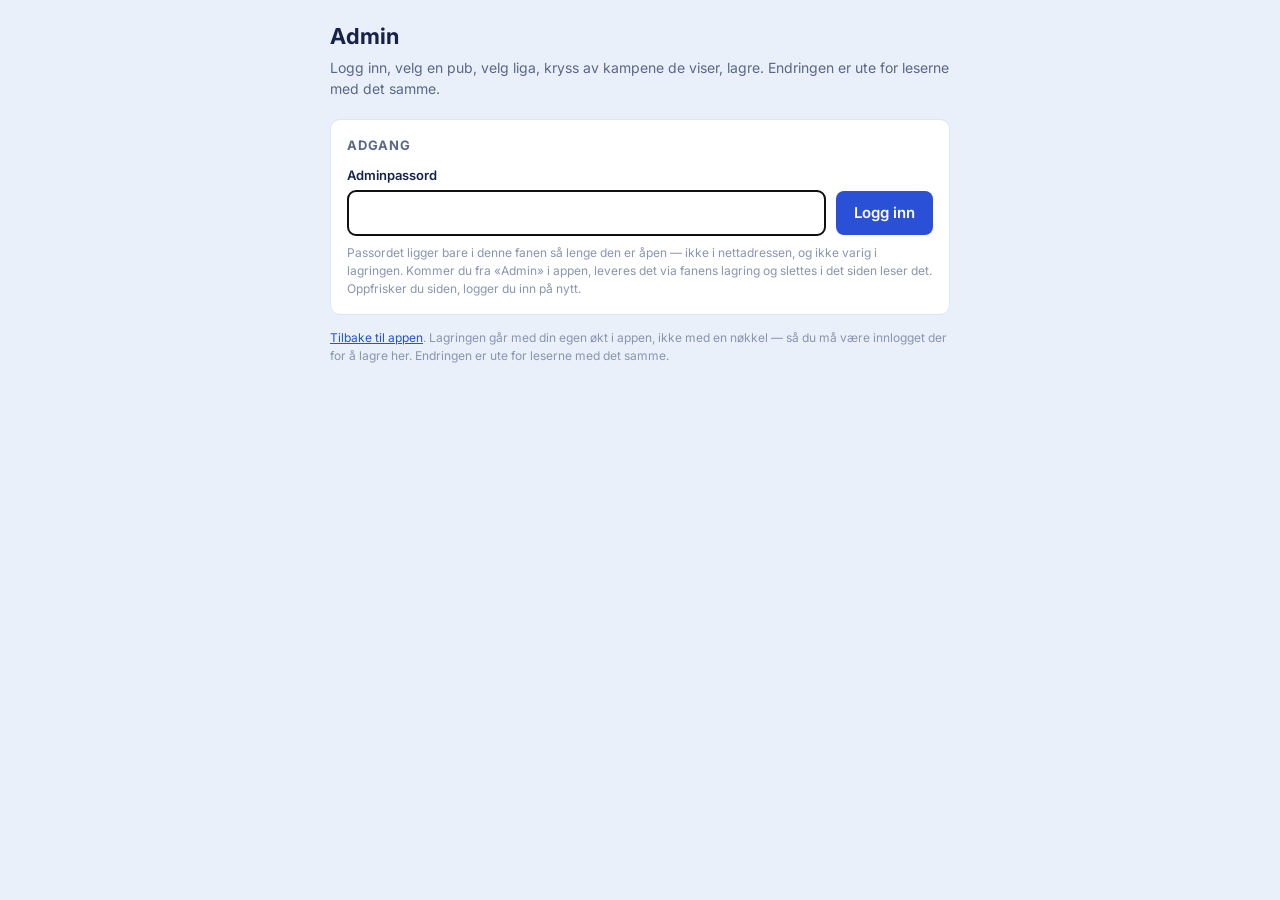
==== commit fa8eab68: "«Admin» i menyen ber om passordet der, med tastaturet oppe iPhone åpner ikke tastaturet på en ny sid" ====
--- a/admin.html
+++ b/admin.html
@@ -394,8 +394,10 @@
     </div>
     <p class="melding" id="adgangMelding" role="status" aria-live="polite"></p>
     <p class="hint" id="adgangHint">
-      Passordet ligger bare i denne fanen så lenge den er åpen — verken i
-      nettadressen eller i lagringen. Oppfrisker du siden, logger du inn på nytt.
+      Passordet ligger bare i denne fanen så lenge den er åpen — ikke i
+      nettadressen, og ikke varig i lagringen. Kommer du fra «Admin» i appen,
+      leveres det via fanens lagring og slettes i det siden leser det.
+      Oppfrisker du siden, logger du inn på nytt.
     </p>
   </section>
 
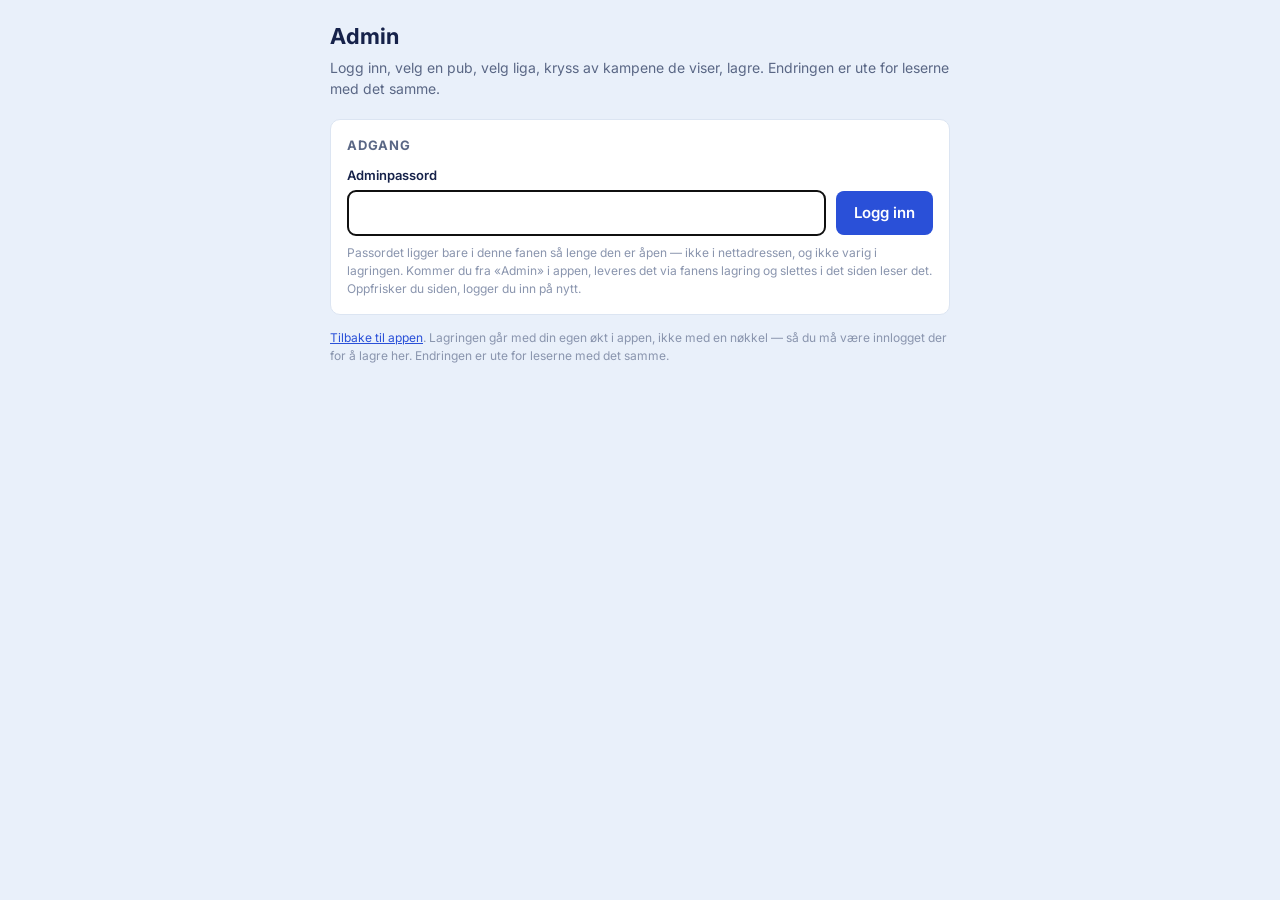
==== commit e8c2c545: "Portalen: lagre-linje over tastaturet i stedsskjemaet Et skjermtastatur dekker halve skjermen, og «L" ====
--- a/admin.html
+++ b/admin.html
@@ -283,6 +283,19 @@
     color: var(--aksent-blekk); font: inherit; font-weight: 600; cursor: pointer;
   }
   button:disabled { opacity: 0.45; cursor: default; }
+  /* Lagre-linja over tastaturet. Fixed regnes fra layoutvisningen, som et
+     skjermtastatur ikke krymper — derfor setter admin.js `top` ut fra
+     visualViewport. Uten `top` star den nederst, som er riktig nar det
+     ikke finnes noe a regne ut. [hidden] sier hva det betyr: display: flex
+     under slar nettleserens eget stilark. */
+  .tastatur-bar {
+    position: fixed; left: 0; right: 0; bottom: 0; z-index: 50;
+    display: flex; align-items: center; gap: 14px;
+    padding: 8px 16px; background: var(--kort);
+    border-top: 1px solid var(--ramme-sterk);
+  }
+  .tastatur-bar[hidden] { display: none; }
+  .tastatur-bar button:first-child { flex: 1 1 auto; }
   button.lenke { background: none; color: var(--aksent); padding: 4px 0; font-weight: 500; text-decoration: underline; }
   .melding { margin: 12px 0 0; padding: 10px 12px; border-radius: 8px; font-size: 14px; }
   .melding.ok { background: var(--ok-bg); color: var(--ok); }
@@ -887,6 +900,14 @@
     Endringen er ute for leserne med det samme.
   </p>
 </main>
+
+<!-- Lagre-linja som folger med opp over tastaturet. Den tar ikke over for
+     «Lagre stedet» i skjemaet: den er samme handling, sa den er ikke bak
+     tastaturet. Se tastaturBar i admin.js. -->
+<div class="tastatur-bar" id="stedBar" hidden>
+  <button id="stedBarLagre" type="button">Lagre stedet</button>
+  <button class="lenke" id="stedBarFerdig" type="button">Skjul tastaturet</button>
+</div>
 <script type="module" src="/admin.js"></script>
 </body>
 </html>
